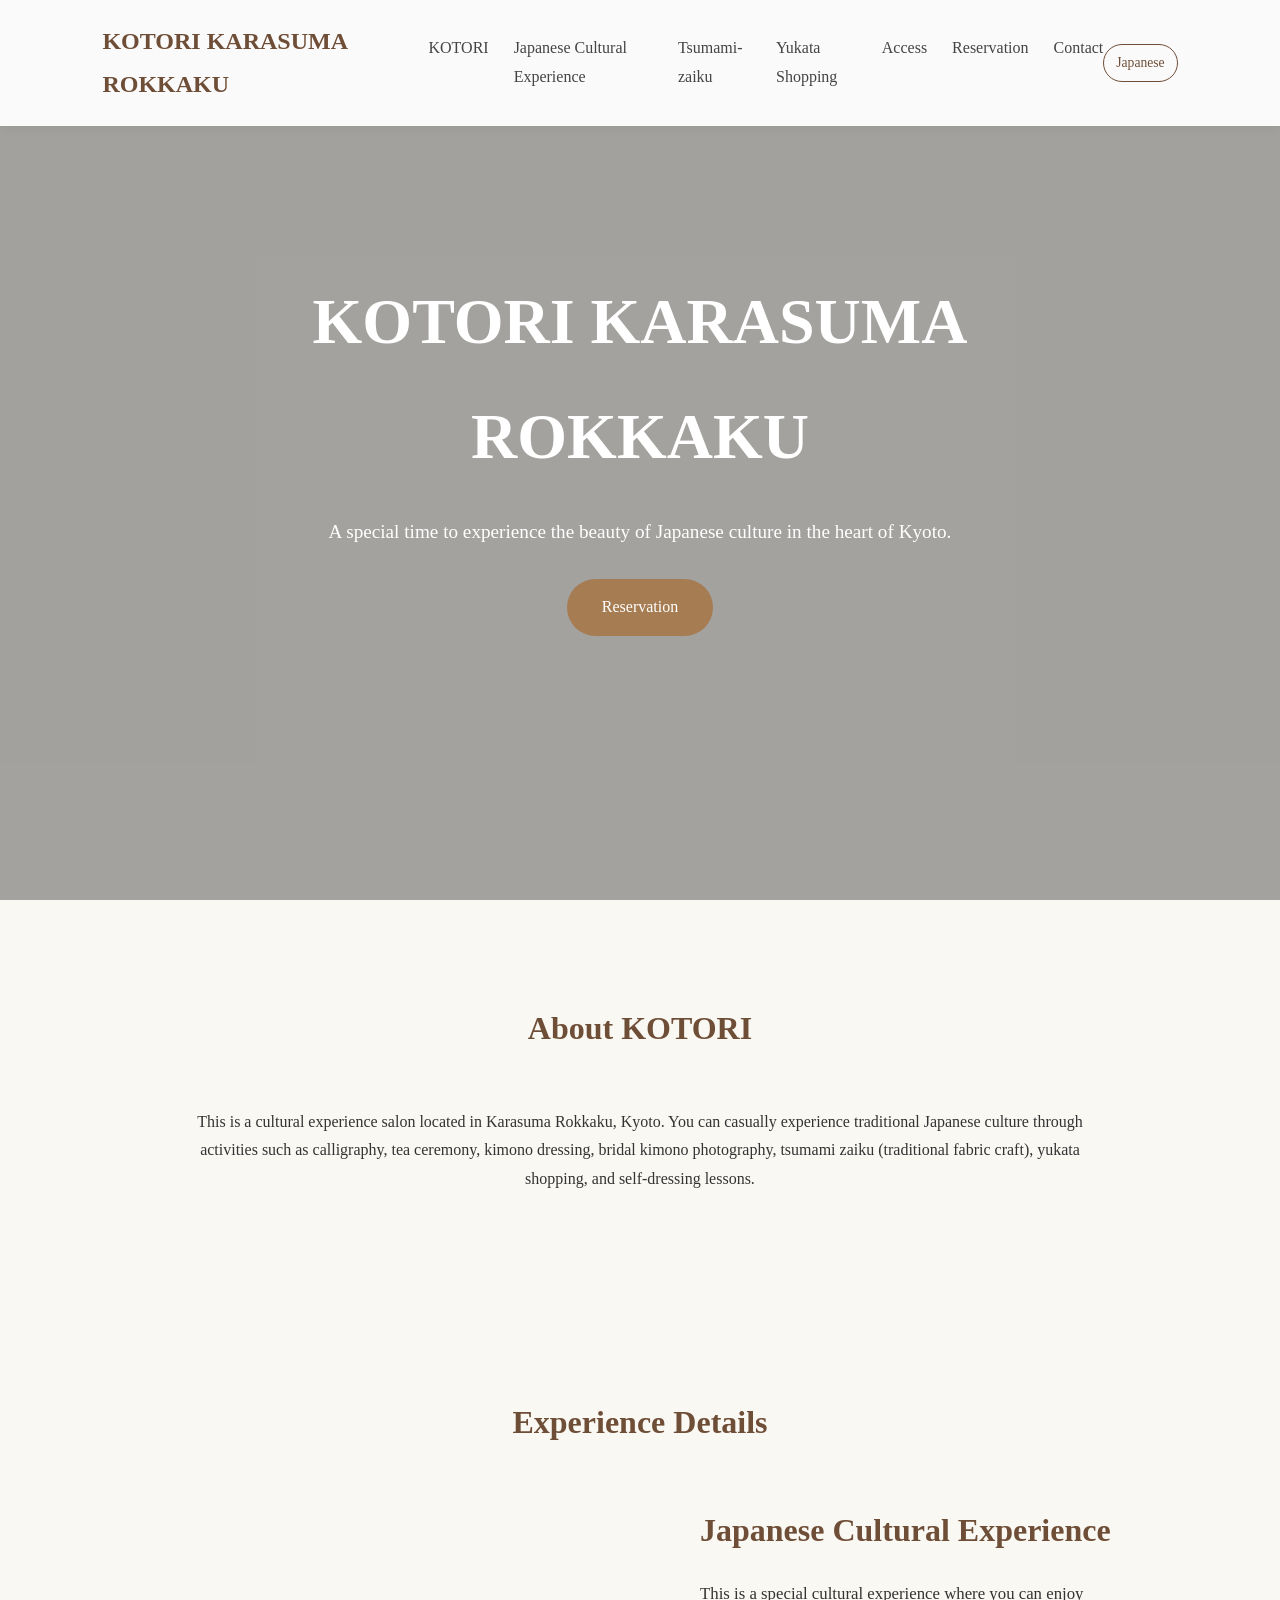
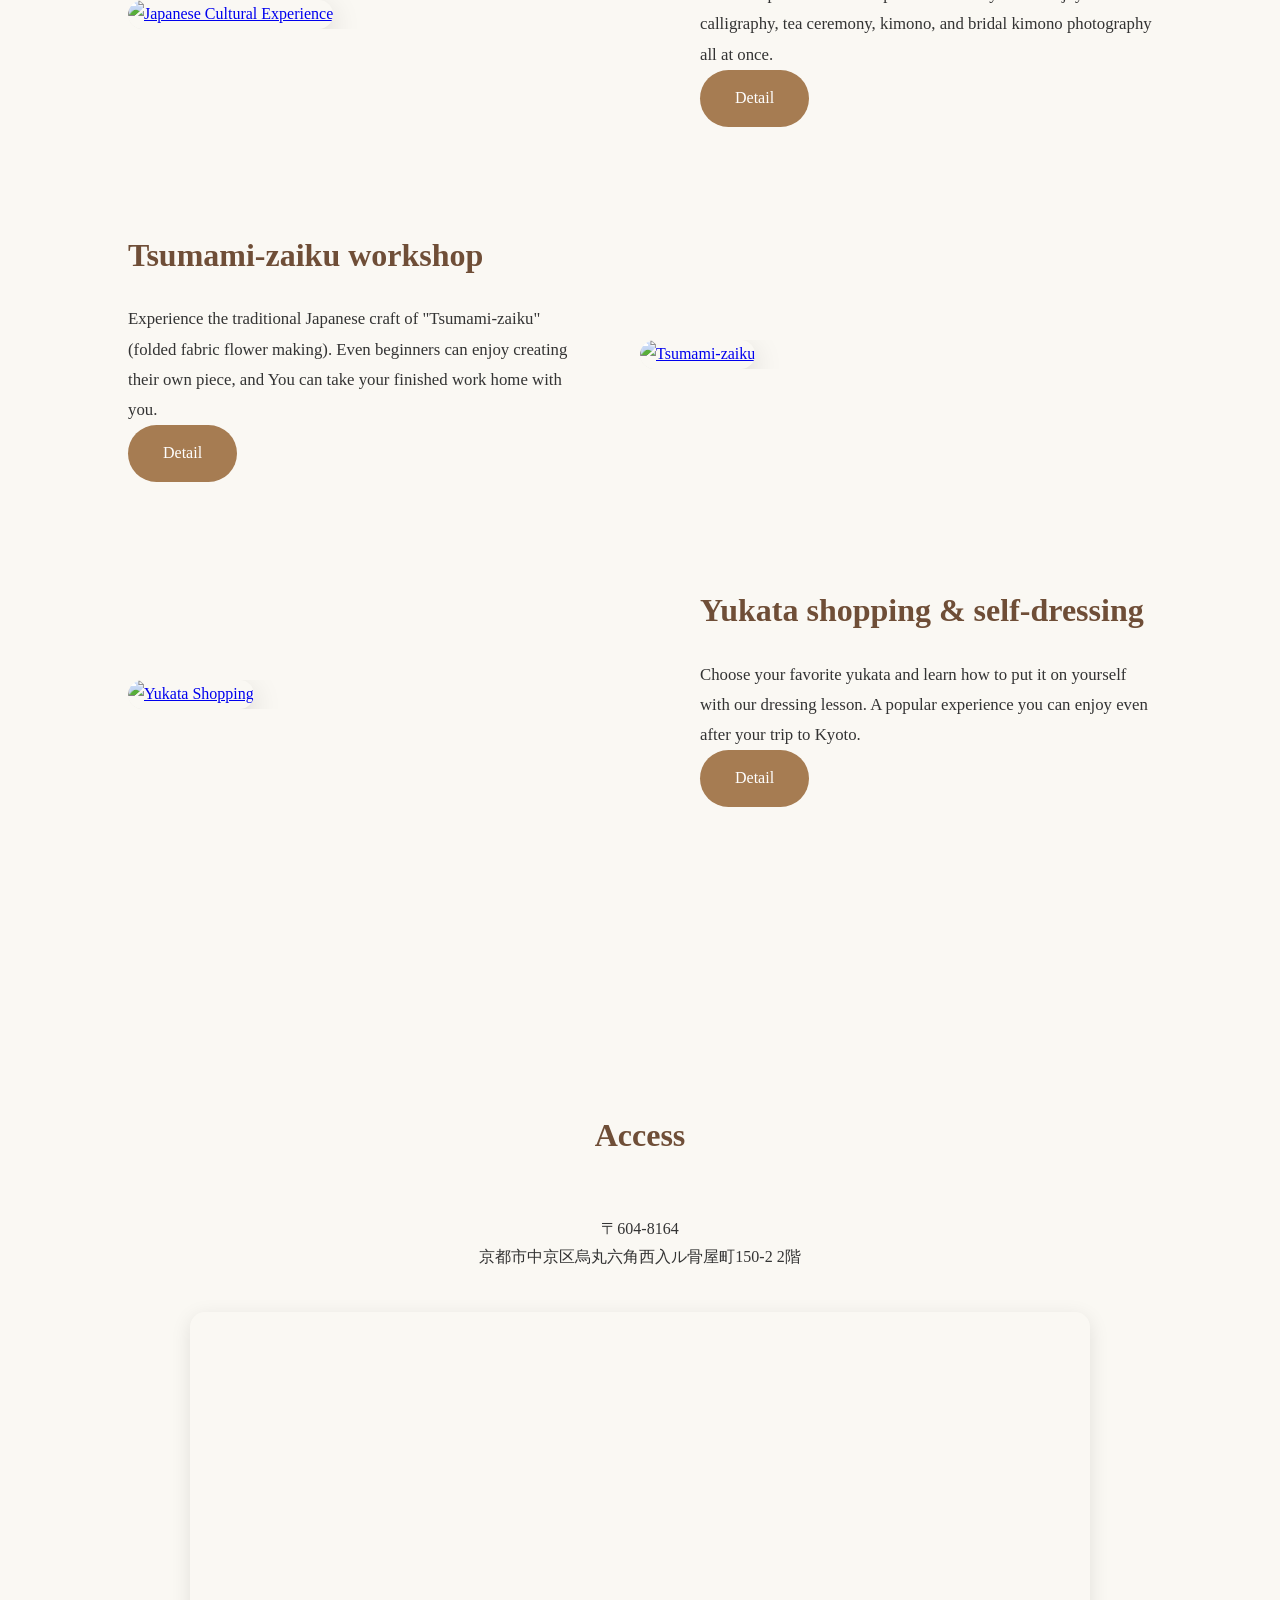
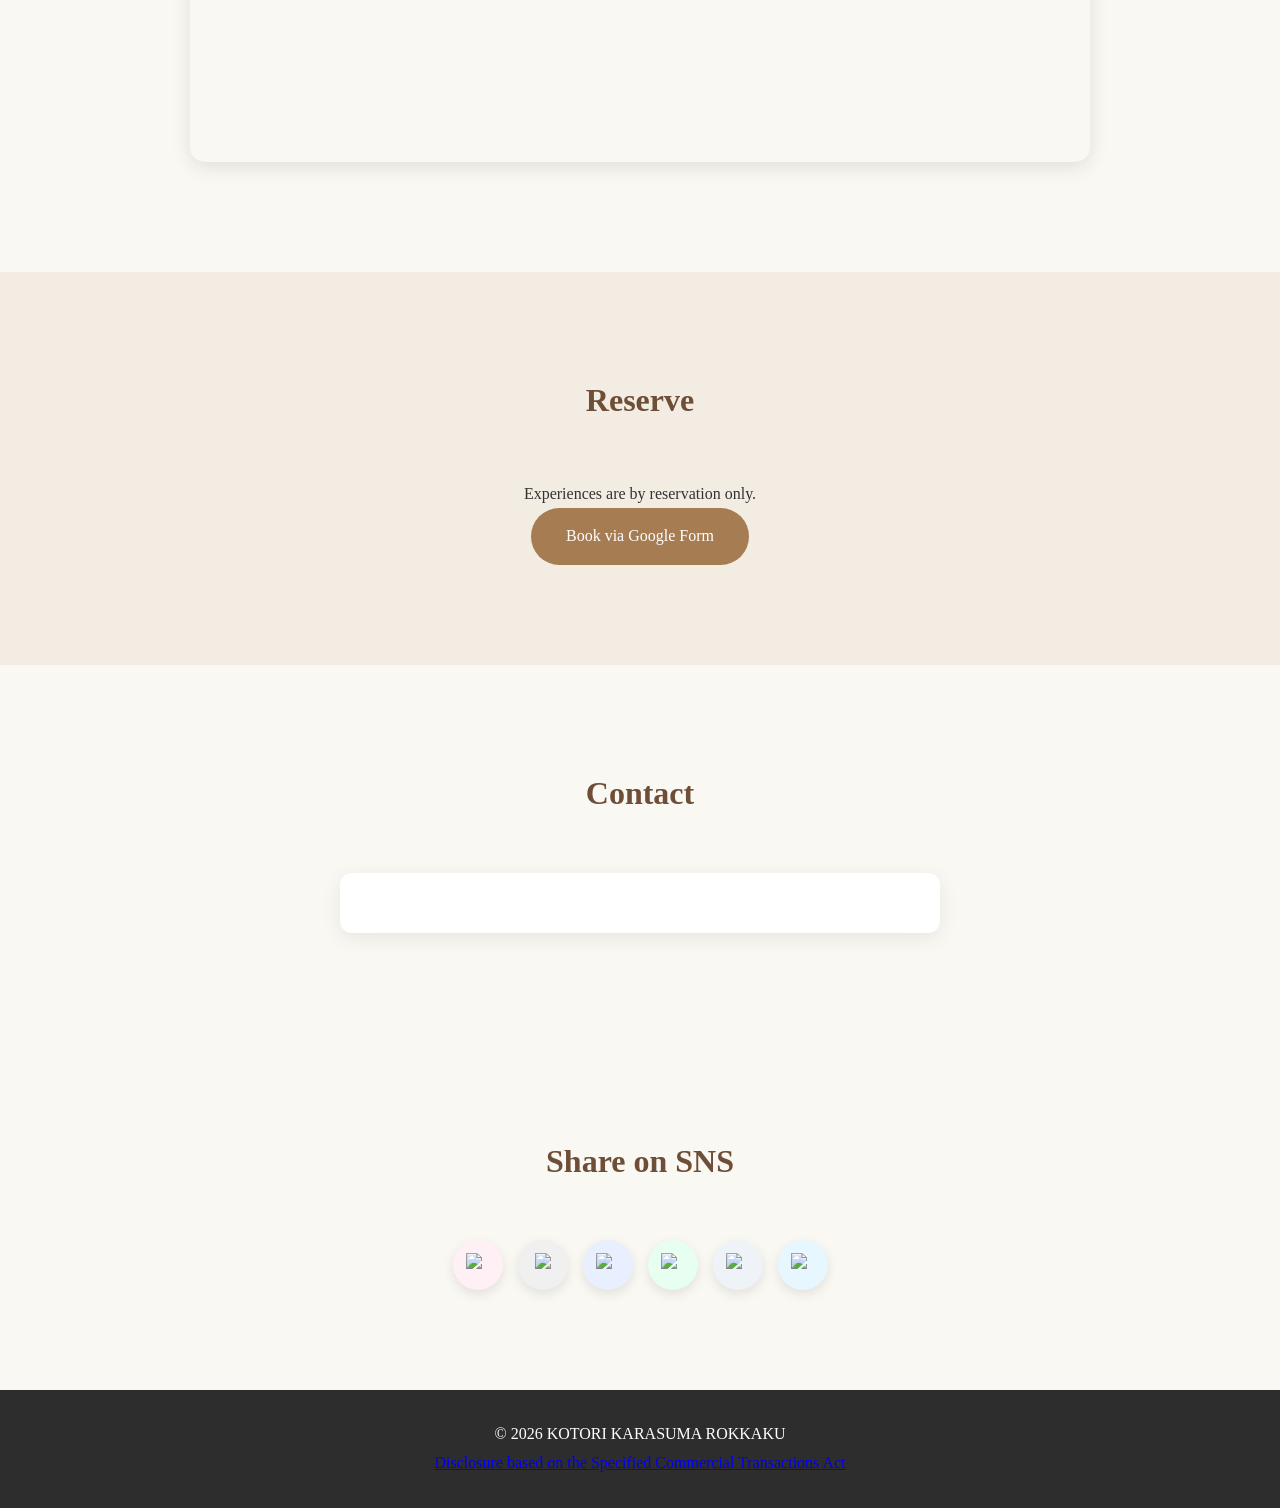
==== en/index.html @ 79f7e998 "first commit" ====
<!DOCTYPE html>
<html lang="ja">

<head>
    <meta charset="UTF-8">
    <meta name="viewport" content="width=device-width, initial-scale=1.0">

    <title>KOTORI KARASUMA ROKKAKU | Kyouto Cultural Experience</title>

    <link rel="stylesheet" href="../style.css">

    <link rel="preconnect" href="https://fonts.googleapis.com">
    <link href="https://cdn.phototourl.com/free/2026-06-01-9246357a-6ad7-449f-96bb-bd77bd4fa47f.jpg" rel="stylesheet">
</head>

<script>
    document.addEventListener("DOMContentLoaded", () => {

        let lastScroll = 0;
        const header = document.querySelector("header");

        window.addEventListener("scroll", () => {
            const currentScroll = window.pageYOffset;

            if (currentScroll > lastScroll && currentScroll > 100) {
                header.classList.add("hide");
            } else {
                header.classList.remove("hide");
            }

            lastScroll = currentScroll;
        });

    });
</script>

<body>

    <header>
        <div class="logo">KOTORI KARASUMA ROKKAKU</div>

        <div class="hamburger" id="hamburger">
            <span></span>
            <span></span>
            <span></span>
        </div>

        <nav id="navMenu">
            <a href="#about">KOTORI</a>
            <a href="culture.html">Japanese Cultural Experience</a>
            <a href="tsumami.html">Tsumami-zaiku</a>
            <a href="yukata.html">Yukata Shopping</a>
            <a href="#access">Access</a>
            <a href="#reserve">Reservation</a>
            <a href="#contact">Contact</a>
        </nav>

        <div class="language-switch">
            <a href="../index.html">Japanese</a>
        </div>
    </header>

    <section class="hero">

        <div class="overlay"></div>

        <div class="hero-content">
            <h1>KOTORI KARASUMA ROKKAKU</h1>

            <p>
                A special time to experience the beauty of Japanese culture in the heart of Kyoto.
            </p>

            <a href="https://docs.google.com/forms/d/e/1FAIpQLSegrJzVl5YOpyGWKYilCFujVvyebkA8AV7BqmxG8glSJdZHFg/viewform"
                class="btn">
                Reservation
            </a>
        </div>

    </section>

    <section id="about">

        <h2>About KOTORI</h2>

        <p>
            This is a cultural experience salon located in Karasuma Rokkaku, Kyoto.
            You can casually experience traditional Japanese culture through activities such as calligraphy, tea
            ceremony, kimono dressing, bridal kimono photography, tsumami zaiku (traditional fabric craft), yukata
            shopping, and self-dressing lessons.
        </p>

    </section>


    <section id="experience">

        <h2>Experience Details</h2>

        <div class="experience-item">

            <a href="culture.html" class="experience-image">

                <img src="https://cdn.phototourl.com/free/2026-06-02-25219ef4-29f6-485a-99d3-eb11b3a672d5.jpg"
                    alt="Japanese Cultural Experience">

            </a>

            <div class="experience-text">

                <h3>
                    <a href="culture.html">
                        Japanese Cultural Experience
                    </a>
                </h3>

                <p>
                    This is a special cultural experience where you can enjoy calligraphy, tea ceremony, kimono, and
                    bridal kimono photography all at once.
                </p>

                <a href="culture.html" class="btn">
                    Detail
                </a>

            </div>

        </div>



        <div class="experience-item reverse">

            <a href="tsumami.html" class="experience-image">

                <img src="https://cdn.phototourl.com/free/2026-06-02-5eed42b4-c253-4f01-ba6d-2f5f3d75cf00.jpg"
                    alt="Tsumami-zaiku">

            </a>

            <div class="experience-text">

                <h3>
                    <a href="tsumami.html">
                        Tsumami-zaiku workshop
                    </a>
                </h3>

                <p>
                    Experience the traditional Japanese craft of "Tsumami-zaiku" (folded fabric flower making).
                    Even beginners can enjoy creating their own piece, and
                    You can take your finished work home with you.
                </p>

                <a href="tsumami.html" class="btn">
                    Detail
                </a>

            </div>

        </div>

        <div class="experience-item">

            <a href="yukata.html" class="experience-image">

                <img src="https://cdn.phototourl.com/free/2026-06-02-cc0d15d3-71b4-4e53-ba9d-3d4e03277e11.jpg"
                    alt="Yukata Shopping">

            </a>

            <div class="experience-text">

                <h3>
                    <a href="yukata.html">
                        Yukata shopping & self-dressing
                    </a>
                </h3>

                <p>
                    Choose your favorite yukata and learn how to put it on yourself with our dressing lesson.
                    A popular experience you can enjoy even after your trip to Kyoto.
                </p>

                <a href="yukata.html" class="btn">
                    Detail
                </a>

            </div>

        </div>

    </section>

    <section id="access">

        <h2>Access</h2>

        <p>
            〒604-8164<br>
            京都市中京区烏丸六角西入ル骨屋町150-2 2階
        </p>

        <div class="map-box">
            <iframe
                src="https://www.google.com/maps/embed?pb=!1m18!1m12!1m3!1d3267.973459282535!2d135.75422709678958!3d35.0073695!2m3!1f0!2f0!3f0!3m2!1i1024!2i768!4f13.1!3m3!1m2!1s0x600109ae3b5c9f35%3A0x4bd6505657658d68!2z5Y-k6YO96YeMIOeDj-S4uOWFreinkiBLT1RPUkkgS0FSQVNVTUFST0tLQUtV!5e0!3m2!1sja!2sjp!4v1780396381979!5m2!1sja!2sjp"
                allowfullscreen="" loading="lazy">
            </iframe>
        </div>

    </section>

    <section id="reserve">

        <h2>Reserve</h2>

        <p>
            Experiences are by reservation only.
        </p>

        <a href="https://docs.google.com/forms/d/e/1FAIpQLSegrJzVl5YOpyGWKYilCFujVvyebkA8AV7BqmxG8glSJdZHFg/viewform"
            class="btn">
            Book via Google Form
        </a>

    </section>

    <section id="contact">

        <h2>Contact</h2>

        <div class="contact-form">

            <script src="https://js-na2.hsforms.net/forms/embed/246371624.js" defer></script>
            <div class="hs-form-frame" data-region="na2" data-form-id="09978e9a-55bb-4c97-9ece-700b5b7502b6"
                data-portal-id="246371624"></div>

        </div>

        <div id="hubspot-form"></div>

    </section>



    <section id="sns">

        <h2>Share on SNS</h2>

        <div class="sns-links">

            <a href="https://www.instagram.com" class="sns-icon instagram" data-name="Instagram">
                <img src="https://cdn-icons-png.flaticon.com/512/2111/2111463.png" alt="Instagram">
            </a>

            <a href="https://twitter.com" class="sns-icon x" data-name="X">
                <img src="https://cdn-icons-png.flaticon.com/512/5968/5968830.png" alt="X">
            </a>

            <a href="https://www.facebook.com" class="sns-icon facebook" data-name="Facebook">
                <img src="https://cdn-icons-png.flaticon.com/512/733/733547.png" alt="Facebook">
            </a>

            <a href="https://www.line.me" class="sns-icon line" data-name="LINE">
                <img src="https://cdn-icons-png.flaticon.com/512/220/220236.png" alt="LINE">
            </a>

            <a href="https://www.tumblr.com" class="sns-icon tumblr" data-name="Tumblr">
                <img src="https://cdn-icons-png.flaticon.com/512/3536/3536616.png" alt="Tumblr">
            </a>

            <a href="https://b.hatena.ne.jp" class="sns-icon hatena" data-name="Hatena Bookmark">
                <img src="https://cdn-icons-png.flaticon.com/512/4494/4494490.png" alt="Hatena Bookmark">
            </a>

        </div>

    </section>

    <footer>

        <p>© 2026 KOTORI KARASUMA ROKKAKU</p>

        <p>
            <a href="legal.html">
                Disclosure based on the Specified Commercial Transactions Act
            </a>
        </p>

    </footer>

</body>

</html>
---- style.css ----
* {
    margin: 0;
    padding: 0;
    box-sizing: border-box;
}

html {
    scroll-behavior: smooth;
}

body {
    font-family: 'Noto Serif JP', serif;
    background: #faf8f3;
    color: #333;
    line-height: 1.8;
}

/* ヘッダー */

header {
    position: fixed;
    top: 0;
    width: 100%;
    background: rgba(255, 255, 255, .95);
    backdrop-filter: blur(10px);
    display: flex;
    justify-content: space-between;
    align-items: center;
    padding: 20px 8%;
    z-index: 1000;
    box-shadow: 0 2px 10px rgba(0, 0, 0, .05);
    transition: transform 0.3s ease;
}

/* 隠すときだけ使う */
header.hide {
    transform: translateY(-100%);
}

.logo {
    font-size: 1.5rem;
    font-weight: 600;
    color: #6f4e37;
}

nav {
    display: flex;
    gap: 25px;
}

nav a {
    text-decoration: none;
    color: #444;
    transition: .3s;
}

nav a:hover {
    color: #a67c52;
}

/* ヒーロー */

.hero {
    height: 100vh;
    background: url("https://cdn.phototourl.com/free/2026-06-01-9246357a-6ad7-449f-96bb-bd77bd4fa47f.jpg") center center/cover no-repeat;
    display: flex;
    justify-content: center;
    align-items: center;
    position: relative;
}

.overlay {
    position: absolute;
    inset: 0;
    background: rgba(0, 0, 0, .35);
}

.hero-content {
    position: relative;
    z-index: 2;
    text-align: center;
    color: white;
    max-width: 800px;
    padding: 20px;
}

.hero-content h1 {
    font-size: 4rem;
    margin-bottom: 20px;
}

.hero-content p {
    font-size: 1.2rem;
    margin-bottom: 30px;
}

/* ボタン */

.btn {
    display: inline-block;
    background: #a67c52;
    color: white;
    text-decoration: none;
    padding: 14px 35px;
    border-radius: 30px;
    transition: .3s;
}

.btn:hover {
    background: #7b5a3d;
    transform: translateY(-2px);
}

/* 共通 */

section {
    padding: 100px 10%;
}

h2 {
    text-align: center;
    margin-bottom: 50px;
    font-size: 2rem;
    color: #6f4e37;
}

/* About */

#about p {
    max-width: 900px;
    margin: auto;
    text-align: center;
}


/* 体験紹介 */

.experience-item {
    display: flex;
    align-items: center;
    gap: 60px;
    margin-bottom: 100px;
}

.experience-item img {
    width: 50%;
    height: 450px;
    object-fit: cover;
    border-radius: 20px;
    box-shadow: 0 10px 30px rgba(0, 0, 0, .15);
}

.experience-text {
    flex: 1;
}

.experience-text h3 {
    font-size: 2rem;
    margin-bottom: 20px;
    color: #6f4e37;
}

.experience-text p {
    font-size: 1.05rem;
}

.experience-image {
    display: block;
    width: 50%;
    overflow: hidden;
    border-radius: 20px;
}

.experience-image img {
    width: 100%;
    transition: .4s;
}

.experience-image:hover img {
    transform: scale(1.05);
}

.experience-text h3 a {
    text-decoration: none;
    color: #6f4e37;
}

/* 左右交互 */

.reverse {
    flex-direction: row-reverse;
}

/* スマホ */

@media(max-width:768px) {

    .experience-item,
    .reverse {
        flex-direction: column;
        gap: 25px;
    }

    .experience-item img {
        width: 100%;
        height: 300px;
    }

}


/* カード */

.card h3 {
    color: #6f4e37;
    margin-bottom: 15px;
}

/* アクセス */

#access {
    text-align: center;
}

/* 予約 */

#reserve {
    text-align: center;
    background: #f2ece3;
}

/* SNS */

#sns {
    text-align: center;
}

.sns-links {
    display: flex;
    justify-content: center;
    gap: 15px;
    flex-wrap: wrap;
}

.sns-icon {
    width: 50px;
    height: 50px;
    display: flex;
    align-items: center;
    justify-content: center;
    border-radius: 50%;
    background: #fff;
    box-shadow: 0 4px 12px rgba(0, 0, 0, 0.1);
    transition: 0.3s;
    position: relative;
}

.sns-icon img {
    width: 24px;
    height: 24px;
}

/* 吹き出し */
.sns-icon::after {
    content: attr(data-name);
    position: absolute;
    bottom: -32px;
    left: 50%;
    transform: translateX(-50%) translateY(5px);
    background: rgba(0, 0, 0, 0.8);
    color: white;
    font-size: 12px;
    padding: 4px 8px;
    border-radius: 6px;

    opacity: 0;
    visibility: hidden;
    transition: 0.15s ease;
    white-space: nowrap;
}

/* ホバーした瞬間表示 */
.sns-icon:hover::after {
    opacity: 1;
    visibility: visible;
    transform: translateX(-50%) translateY(0);
}

/* hover */
.sns-icon:hover {
    transform: translateY(-3px) scale(1.05);
}

/* 色分け */
.sns-icon.instagram {
    background: #fff0f5;
}

.sns-icon.x {
    background: #f0f0f0;
}

.sns-icon.facebook {
    background: #e8f0ff;
}

.sns-icon.line {
    background: #e6fff0;
}

.sns-icon.tumblr {
    background: #eef3f8;
}

.sns-icon.hatena {
    background: #e6f7ff;
}

.sns-links a {
    text-decoration: none;
    color: white;
    background: #6f4e37;
    padding: 12px 25px;
    border-radius: 25px;
    transition: .3s;
}

.sns-links a:hover {
    background: #8a6447;
}

.sns-icon::after {
    content: attr(data-name);
    position: absolute;
    bottom: -35px;
    left: 50%;
    transform: translateX(-50%);
    background: #333;
    color: white;
    font-size: 12px;
    padding: 5px 8px;
    border-radius: 6px;
    opacity: 0;
    pointer-events: none;
    transition: 0.2s;
    white-space: nowrap;
}

/* フッター */

footer {
    background: #2d2d2d;
    color: white;
    text-align: center;
    padding: 30px;
}

/* スマホ */

@media(max-width:768px) {

    header {
        flex-direction: column;
        gap: 15px;
    }

    nav {
        flex-wrap: wrap;
        justify-content: center;
    }

    .hero-content h1 {
        font-size: 2.5rem;
    }

    .hero-content p {
        font-size: 1rem;
    }

    section {
        padding: 70px 8%;
    }

    .cards {
        grid-template-columns: 1fr;
    }

    .experience-detail {
        flex-direction: column;
        gap: 30px;
        margin-bottom: 80px;
    }

    .reverse {
        flex-direction: column;
    }

    .activity-image {
        width: 100%;
        height: 450px;
    }

}




.lead {
    max-width: 900px;
    margin: auto;
    text-align: center;
    font-size: 1.1rem;
}

ul {
    max-width: 800px;
    margin: auto;
    padding-left: 25px;
}

ul li {
    margin-bottom: 15px;
}

.detail-hero {
    position: relative;
    width: 100%;
    height: 55vh;
    min-height: 350px;
    overflow: hidden;
    padding: 0;
}

.detail-hero img {
    width: 100%;
    height: 100%;
    object-fit: cover;
}

.detail-hero::after {
    content: "";
    position: absolute;
    inset: 0;
    background: rgba(0, 0, 0, 0.65);
}

/* タイトル */

.hero-title {
    position: absolute;
    top: 50%;
    left: 50%;
    transform: translate(-50%, -50%);
    text-align: center;
    color: white;
    width: 90%;
    z-index: 2;
}

.hero-title h1 {
    font-size: clamp(2rem, 4vw, 3rem);
    font-weight: 300;
    letter-spacing: .35em;
}

.hero-title p {
    font-size: 1.4rem;
    line-height: 1.8;
    text-shadow: 0 4px 20px rgba(0, 0, 0, .8);
}


.intro {
    background: white;
    padding: 80px 10%;
}

.lead {
    max-width: 900px;
    margin: auto;
    text-align: center;
    font-size: 1.2rem;
    line-height: 2.2;
}

.experience-detail {
    display: flex;
    align-items: center;
    gap: 40px;

    max-width: 1200px;
    margin: 0 auto 120px;
    margin-bottom: 100px;
}


.experience-detail>div {
    flex: 1;
}

.experience-detail img {
    width: 45%;
    max-width: 500px;
    height: 650px;
    object-fit: cover;
    border-radius: 12px;
    flex-shrink: 0;
}

.experience-detail h3 {
    font-size: 2rem;
    margin-bottom: 20px;
    color: #6f4e37;
}

.experience-detail p {
    line-height: 2;
}

.experience-detail.reverse {
    flex-direction: row-reverse;
}


.cards {
    display: grid;
    grid-template-columns: repeat(2, 1fr);
    gap: 40px;
    max-width: 1000px;
    margin: auto;
}

.card {
    text-align: center;
}

.other-image {
    width: 100%;
    height: 280px;
    object-fit: cover;
    border-radius: 12px;
    transition: 0.4s;
}

.card a:hover .other-image {
    transform: scale(1.05);
}

.image-link {
    display: block;
    overflow: hidden;
    border-radius: 12px;
}

.price-box {
    max-width: 700px;
    margin: auto;
    text-align: center;
    background: white;
    padding: 50px;
    border-radius: 12px;
    margin-bottom: 80px;

}

.price-box h3 {
    color: #6f4e37;
    margin-bottom: 25px;
}

.price-box p {
    margin-bottom: 12px;
    font-size: 1.1rem;
}

.price-box strong {
    color: #b22222;
    font-size: 1.2rem;
}

.price-box del {
    color: #888;
}

#legal {
    background: #fff;
    text-align: center;
}

.legal-box {
    max-width: 800px;
    margin: auto;
    background: #faf8f3;
    padding: 40px;
    border-radius: 12px;
    text-align: left;
    line-height: 1.9;
    box-shadow: 0 5px 20px rgba(0, 0, 0, 0.05);
}

.legal-box h3 {
    margin-top: 25px;
    margin-bottom: 8px;
    color: #6f4e37;
    font-size: 1.1rem;
}

.legal-box p {
    margin-bottom: 10px;
    font-size: 0.95rem;
}

.legal-box a {
    color: #a67c52;
    text-decoration: none;
}

.legal-box a:hover {
    text-decoration: underline;
}

.contact-form {
    max-width: 600px;
    margin: 40px auto 0;
    padding: 30px;
    background: white;
    border-radius: 12px;
    box-shadow: 0 5px 20px rgba(0, 0, 0, 0.08);
}

.map-box {
    max-width: 900px;
    margin: 40px auto 0;
}

.map-box iframe {
    width: 100%;
    height: 450px;
    border: 0;
    border-radius: 15px;
    box-shadow: 0 5px 20px rgba(0, 0, 0, .1);
}

.language-switch {
    display: flex;
    gap: 8px;
}

.language-switch a {
    text-decoration: none;
    padding: 6px 12px;
    border: 1px solid #6f4e37;
    border-radius: 20px;
    color: #6f4e37;
    font-size: 0.85rem;
}

.language-switch a:hover {
    background: #6f4e37;
    color: white;
}

/* ハンバーガー */
.hamburger {
    display: none;
    flex-direction: column;
    gap: 5px;
    cursor: pointer;
}

.hamburger span {
    width: 28px;
    height: 2px;
    background: #6f4e37;
    transition: 0.3s;
}

/* スマホ時 */
@media (max-width: 768px) {

    nav {
        position: absolute;
        top: 70px;
        left: 0;
        right: 0;
        background: white;
        flex-direction: column;
        align-items: center;
        gap: 15px;
        padding: 20px 0;

        /* 最初は隠す */
        display: none;
    }

    nav.active {
        display: flex;
    }

    .hamburger {
        display: flex;
    }
}
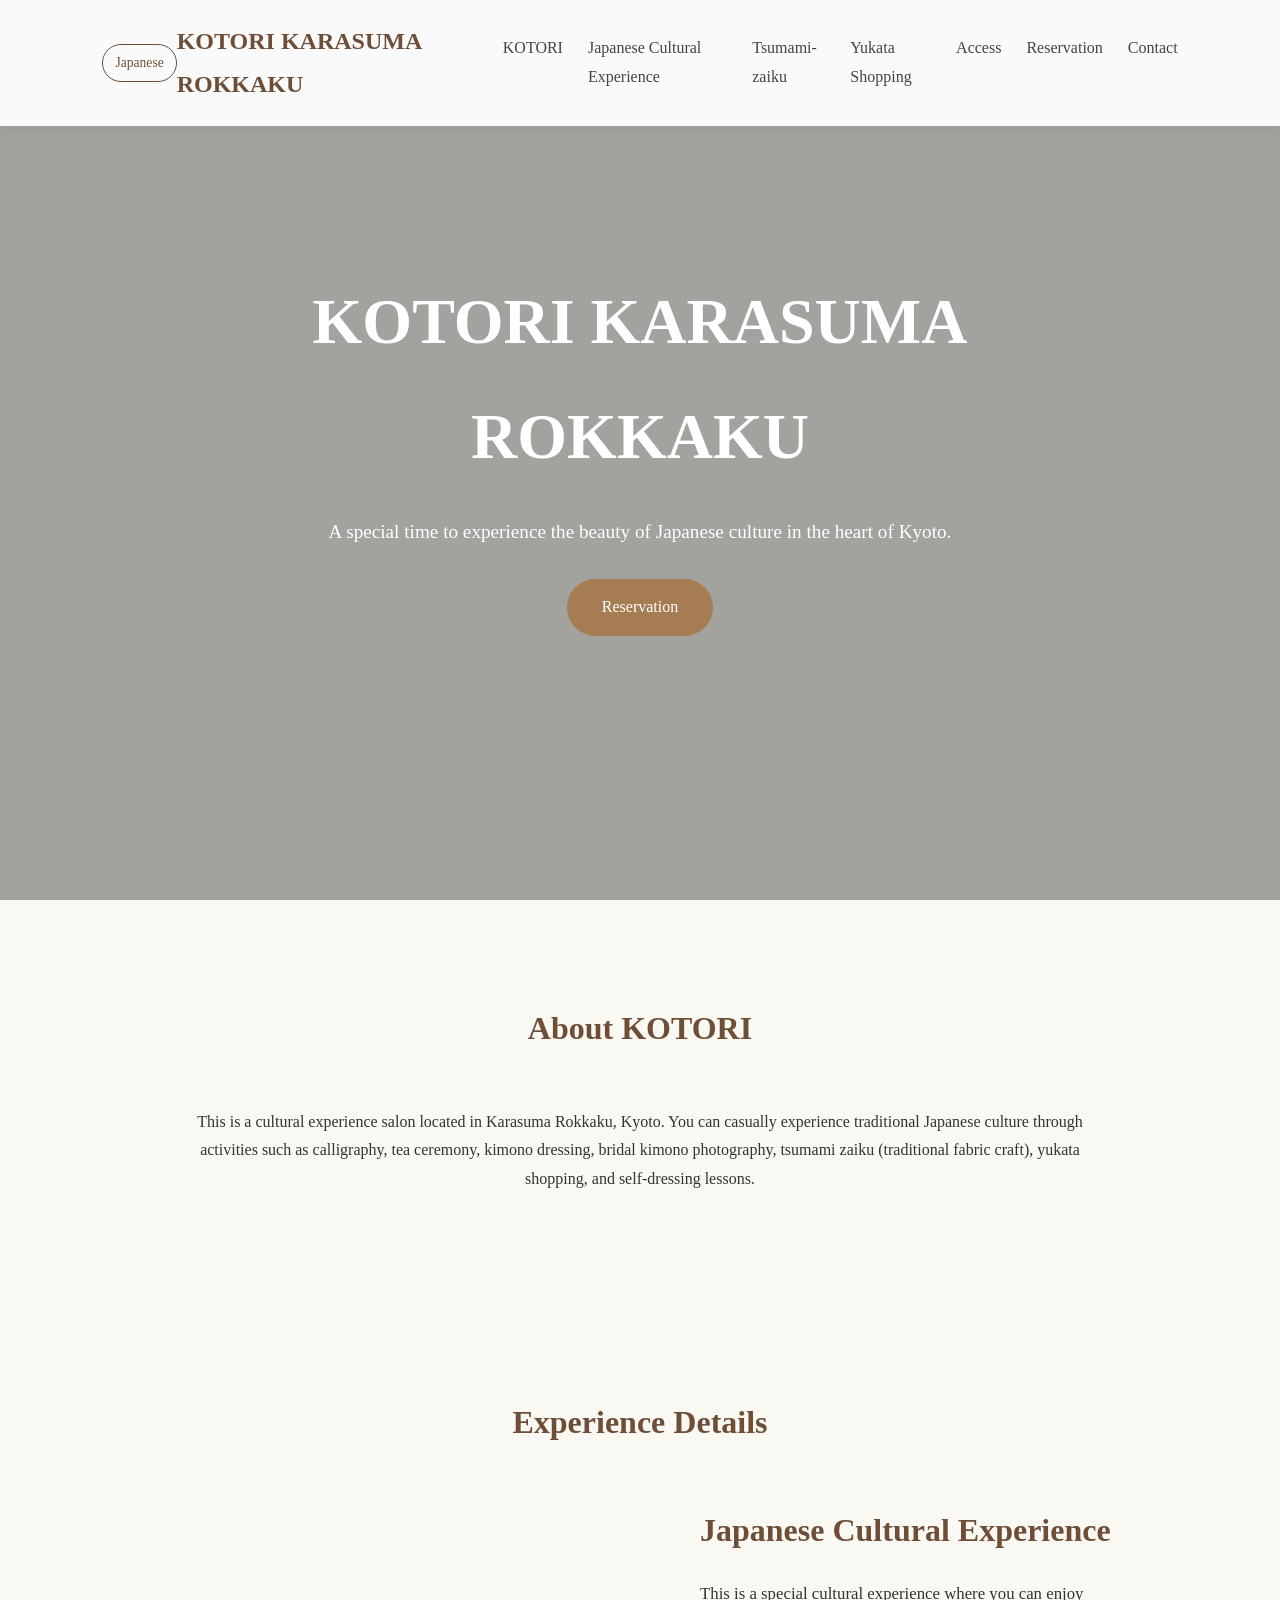
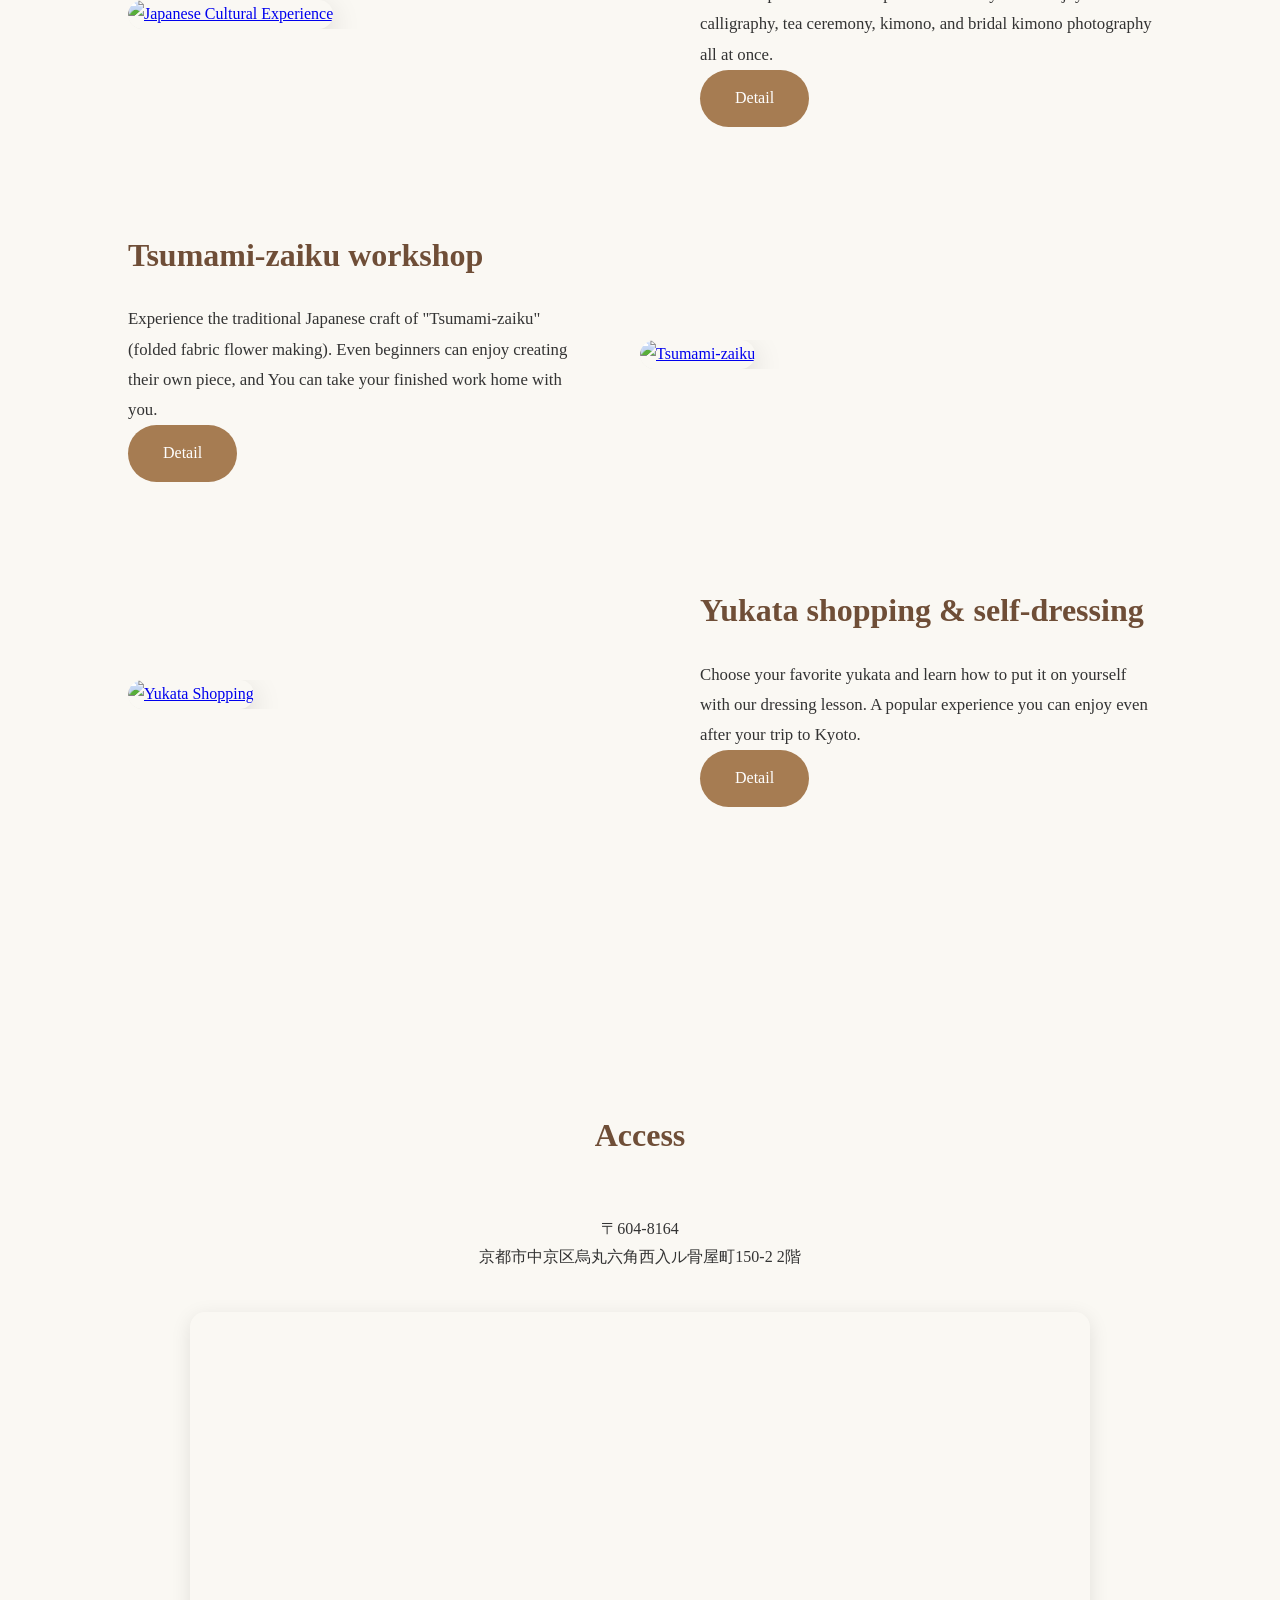
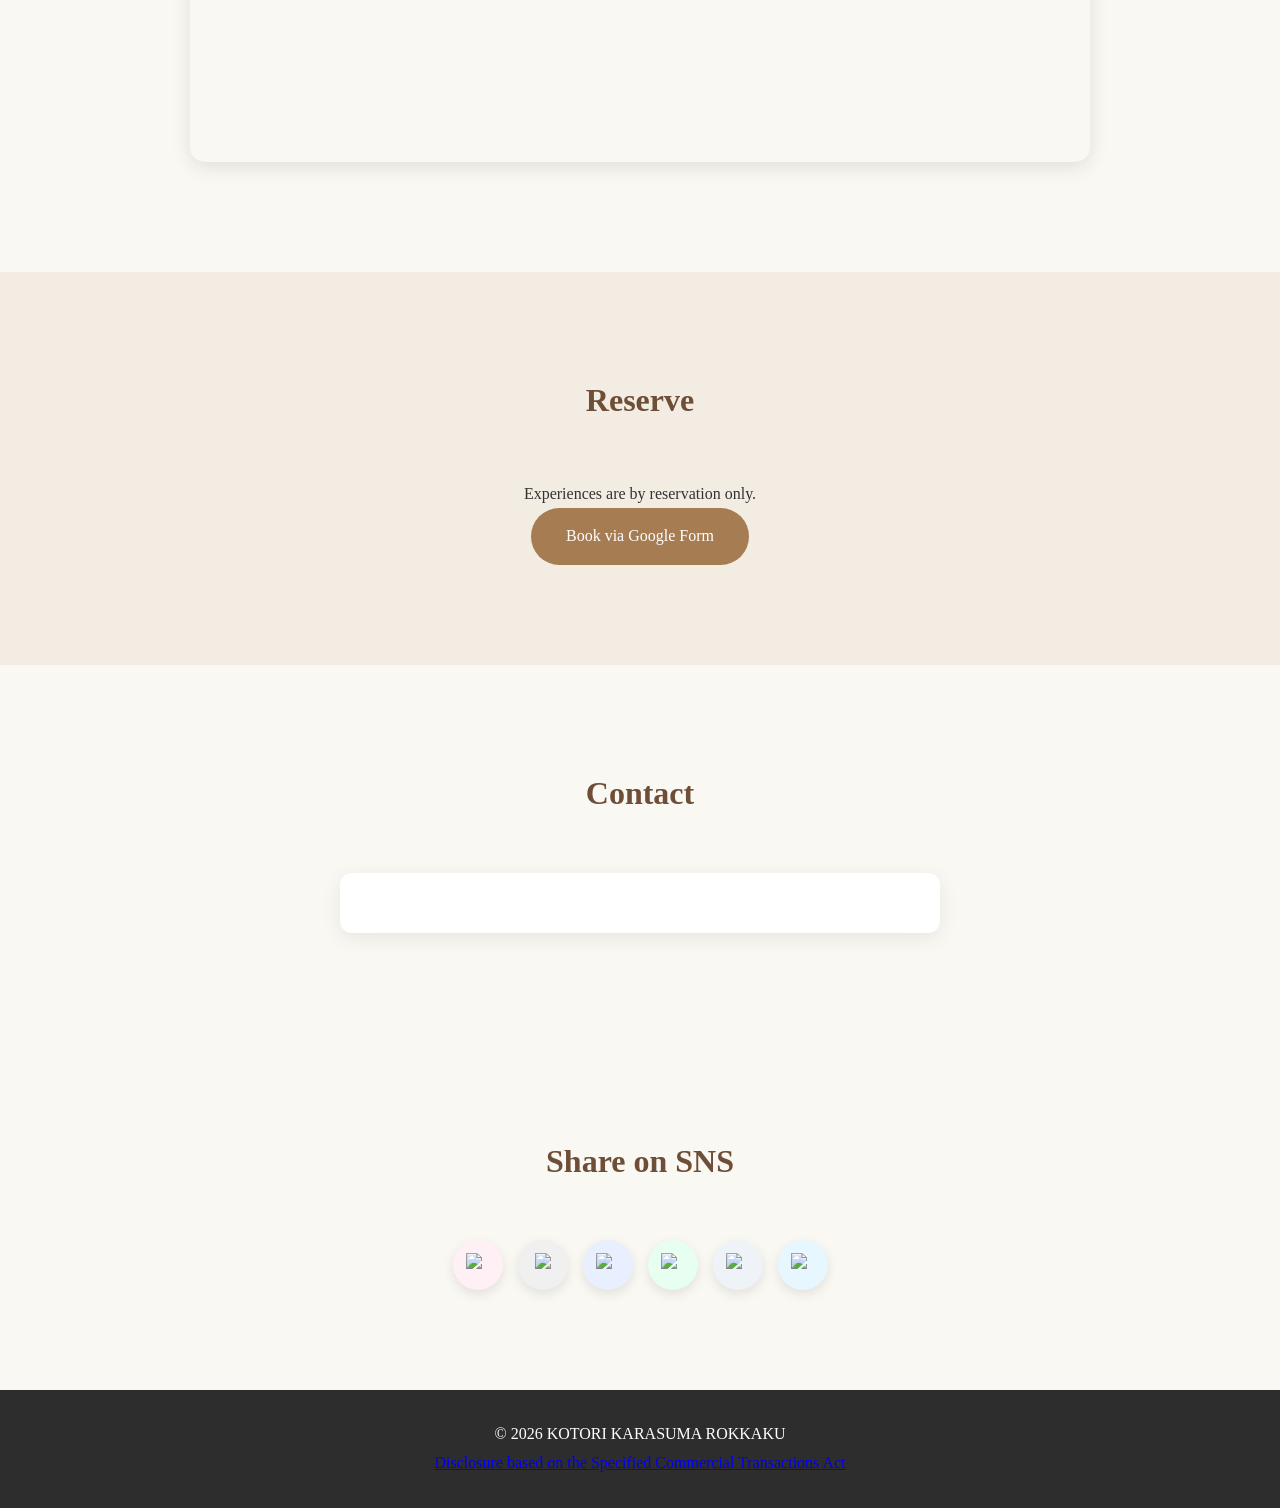
==== commit 992abb7a: "update" ====
--- a/en/index.html
+++ b/en/index.html
@@ -13,30 +13,14 @@
     <link href="https://cdn.phototourl.com/free/2026-06-01-9246357a-6ad7-449f-96bb-bd77bd4fa47f.jpg" rel="stylesheet">
 </head>
 
-<script>
-    document.addEventListener("DOMContentLoaded", () => {
-
-        let lastScroll = 0;
-        const header = document.querySelector("header");
-
-        window.addEventListener("scroll", () => {
-            const currentScroll = window.pageYOffset;
-
-            if (currentScroll > lastScroll && currentScroll > 100) {
-                header.classList.add("hide");
-            } else {
-                header.classList.remove("hide");
-            }
-
-            lastScroll = currentScroll;
-        });
-
-    });
-</script>
-
 <body>
 
     <header>
+
+        <div class="language-switch">
+            <a href="../index.html">Japanese</a>
+        </div>
+
         <div class="logo">KOTORI KARASUMA ROKKAKU</div>
 
         <div class="hamburger" id="hamburger">
@@ -55,10 +39,9 @@
             <a href="#contact">Contact</a>
         </nav>
 
-        <div class="language-switch">
-            <a href="../index.html">Japanese</a>
-        </div>
     </header>
+
+    <div class="menu-overlay" id="menuOverlay"></div>
 
     <section class="hero">
 
@@ -289,6 +272,42 @@
 
     </footer>
 
+    <script>
+        document.addEventListener("DOMContentLoaded", () => {
+
+            let lastScroll = 0;
+            const header = document.querySelector("header");
+
+            window.addEventListener("scroll", () => {
+                const currentScroll = window.pageYOffset;
+
+                if (currentScroll > lastScroll && currentScroll > 100) {
+                    header.classList.add("hide");
+                } else {
+                    header.classList.remove("hide");
+                }
+
+                lastScroll = currentScroll;
+            });
+
+        });
+
+    </script>
+
+    <script>
+        document.addEventListener("DOMContentLoaded", () => {
+            const hamburger = document.getElementById("hamburger");
+            const nav = document.getElementById("navMenu");
+
+            if (hamburger && nav) {
+                hamburger.addEventListener("click", () => {
+                    hamburger.classList.toggle("active"); // ←これ追加
+                    nav.classList.toggle("active");
+                });
+            }
+        });
+    </script>
+
 </body>
 
 </html>
--- a/style.css
+++ b/style.css
@@ -46,6 +46,7 @@
 nav {
     display: flex;
     gap: 25px;
+    z-index: 2000;
 }
 
 nav a {
@@ -190,24 +191,6 @@
 .reverse {
     flex-direction: row-reverse;
 }
-
-/* スマホ */
-
-@media(max-width:768px) {
-
-    .experience-item,
-    .reverse {
-        flex-direction: column;
-        gap: 25px;
-    }
-
-    .experience-item img {
-        width: 100%;
-        height: 300px;
-    }
-
-}
-
 
 /* カード */
 
@@ -355,56 +338,6 @@
     padding: 30px;
 }
 
-/* スマホ */
-
-@media(max-width:768px) {
-
-    header {
-        flex-direction: column;
-        gap: 15px;
-    }
-
-    nav {
-        flex-wrap: wrap;
-        justify-content: center;
-    }
-
-    .hero-content h1 {
-        font-size: 2.5rem;
-    }
-
-    .hero-content p {
-        font-size: 1rem;
-    }
-
-    section {
-        padding: 70px 8%;
-    }
-
-    .cards {
-        grid-template-columns: 1fr;
-    }
-
-    .experience-detail {
-        flex-direction: column;
-        gap: 30px;
-        margin-bottom: 80px;
-    }
-
-    .reverse {
-        flex-direction: column;
-    }
-
-    .activity-image {
-        width: 100%;
-        height: 450px;
-    }
-
-}
-
-
-
-
 .lead {
     max-width: 900px;
     margin: auto;
@@ -492,7 +425,6 @@
     margin: 0 auto 120px;
     margin-bottom: 100px;
 }
-
 
 .experience-detail>div {
     flex: 1;
@@ -666,38 +598,210 @@
     flex-direction: column;
     gap: 5px;
     cursor: pointer;
+    z-index: 3000;
 }
 
 .hamburger span {
     width: 28px;
     height: 2px;
     background: #6f4e37;
-    transition: 0.3s;
-}
-
-/* スマホ時 */
-@media (max-width: 768px) {
-
+    display: block;
+}
+
+/* ここに追加 ↓ */
+.hamburger,
+.hamburger:focus,
+.hamburger:active {
+    outline: none;
+    -webkit-tap-highlight-color: transparent;
+}
+
+/* ×に変形 */
+.hamburger.active span:nth-child(1) {
+    transform: translateY(7px) rotate(45deg);
+}
+
+.hamburger.active span:nth-child(2) {
+    opacity: 0;
+}
+
+.hamburger.active span:nth-child(3) {
+    transform: translateY(-7px) rotate(-45deg);
+}
+
+.menu-overlay {
+    position: fixed;
+    inset: 0;
+    background: rgba(0, 0, 0, .6);
+
+    opacity: 0;
+    visibility: hidden;
+    transition: 0.3s ease;
+
+    z-index: 1500;
+}
+
+.menu-overlay.active {
+    opacity: 1;
+    visibility: visible;
+}
+
+/* =========================
+   スマホ版
+========================= */
+@media (max-width:768px) {
+
+    /* ヘッダー */
+    header {
+        padding: 15px 20px;
+    }
+
+    .language-switch {
+        order: 1;
+    }
+
+    .logo {
+        order: 2;
+        flex: 1;
+        text-align: center;
+        font-size: 1rem;
+    }
+
+    .hamburger {
+        order: 3;
+        display: flex;
+        position: relative;
+        z-index: 3000;
+    }
+
+    /* メニュー */
     nav {
-        position: absolute;
+        position: fixed;
         top: 70px;
-        left: 0;
-        right: 0;
+        right: -100%;
+        width: 280px;
+        height: calc(100vh - 70px);
         background: white;
         flex-direction: column;
-        align-items: center;
-        gap: 15px;
+        padding-top: 30px;
+
+        transition: 0.4s ease;
+        z-index: 2000;
+        padding: 60px 30px 30px;
+    }
+
+    nav.active {
+        right: 0;
+    }
+
+    /* ヒーロー */
+    .hero-content h1 {
+        font-size: 2.3rem;
+    }
+
+    .hero-content p {
+        font-size: 1rem;
+    }
+
+    /* 共通 */
+    section {
+        padding: 70px 8%;
+    }
+
+    /* トップページ体験紹介 */
+
+    .experience-item,
+    .experience-item.reverse {
+        flex-direction: column;
+        gap: 0;
+        margin-bottom: 60px;
+    }
+
+    .experience-image {
+        width: 100%;
+    }
+
+    .experience-item img {
+        width: 100%;
+        height: 280px;
+        object-fit: cover;
+        border-radius: 0;
+    }
+
+    .experience-text {
+        width: 100%;
         padding: 20px 0;
-
-        /* 最初は隠す */
-        display: none;
-    }
-
-    nav.active {
-        display: flex;
-    }
-
-    .hamburger {
-        display: flex;
-    }
+    }
+
+    .experience-text h3 {
+        font-size: 1.6rem;
+    }
+
+    /* 詳細ページ */
+
+    .experience-detail,
+    .experience-detail.reverse {
+        flex-direction: column;
+        gap: 0;
+        margin-bottom: 60px;
+    }
+
+    .experience-detail img {
+        width: 100vw;
+        max-width: 100vw;
+
+        max-height: 80vh;
+
+        height: auto;
+
+        object-fit: contain;
+
+        margin-left: calc(50% - 50vw);
+        margin-right: calc(50% - 50vw);
+
+        border-radius: 0;
+        display: block;
+    }
+
+    .experience-detail>div {
+        width: 100%;
+        padding: 25px 0;
+    }
+
+    .experience-detail h3 {
+        font-size: 1.6rem;
+    }
+
+    /* カード */
+    .cards {
+        grid-template-columns: 1fr;
+        gap: 30px;
+    }
+
+    .other-image {
+        height: 220px;
+    }
+
+    /* 価格 */
+    .price-box {
+        padding: 30px 20px;
+    }
+
+    /* 地図 */
+    .map-box iframe {
+        height: 300px;
+    }
+
+    /* SNS */
+    .sns-links {
+        gap: 10px;
+    }
+
+    .sns-icon {
+        width: 45px;
+        height: 45px;
+    }
+
+
+
 }
